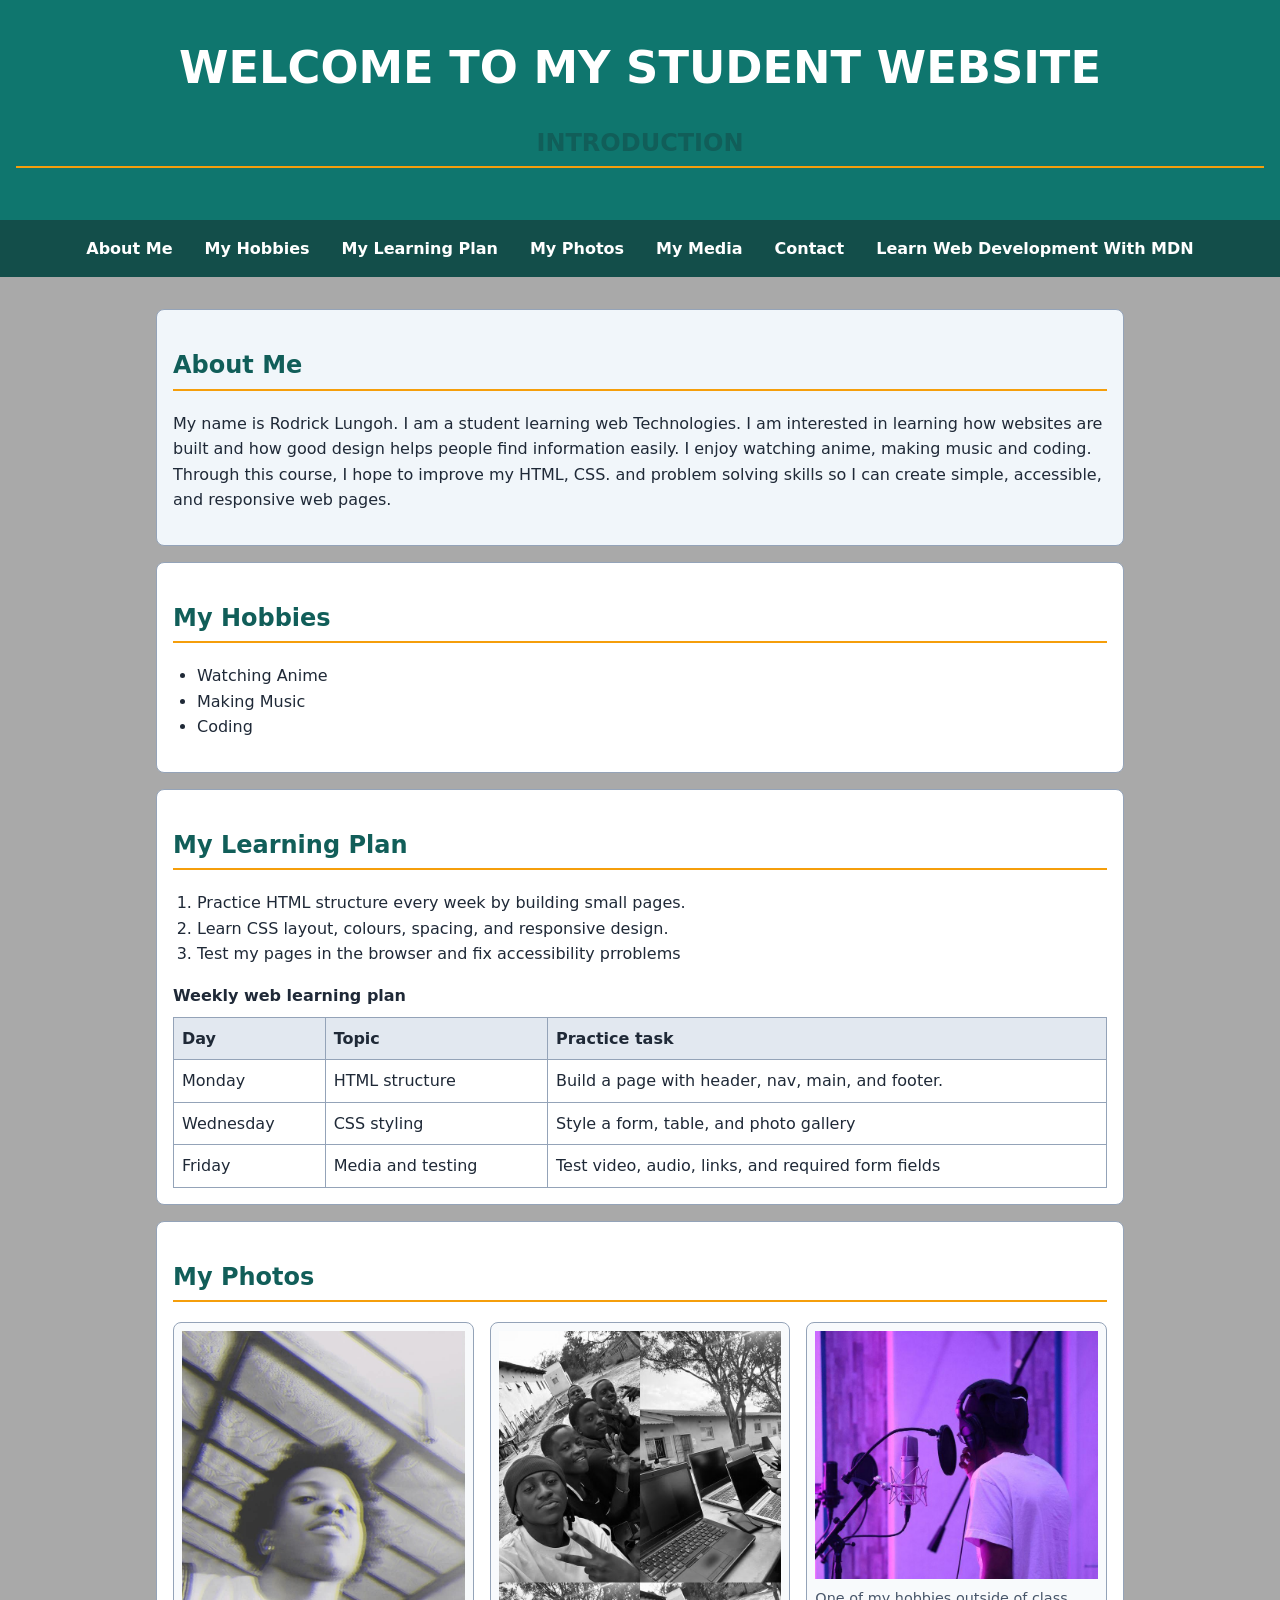
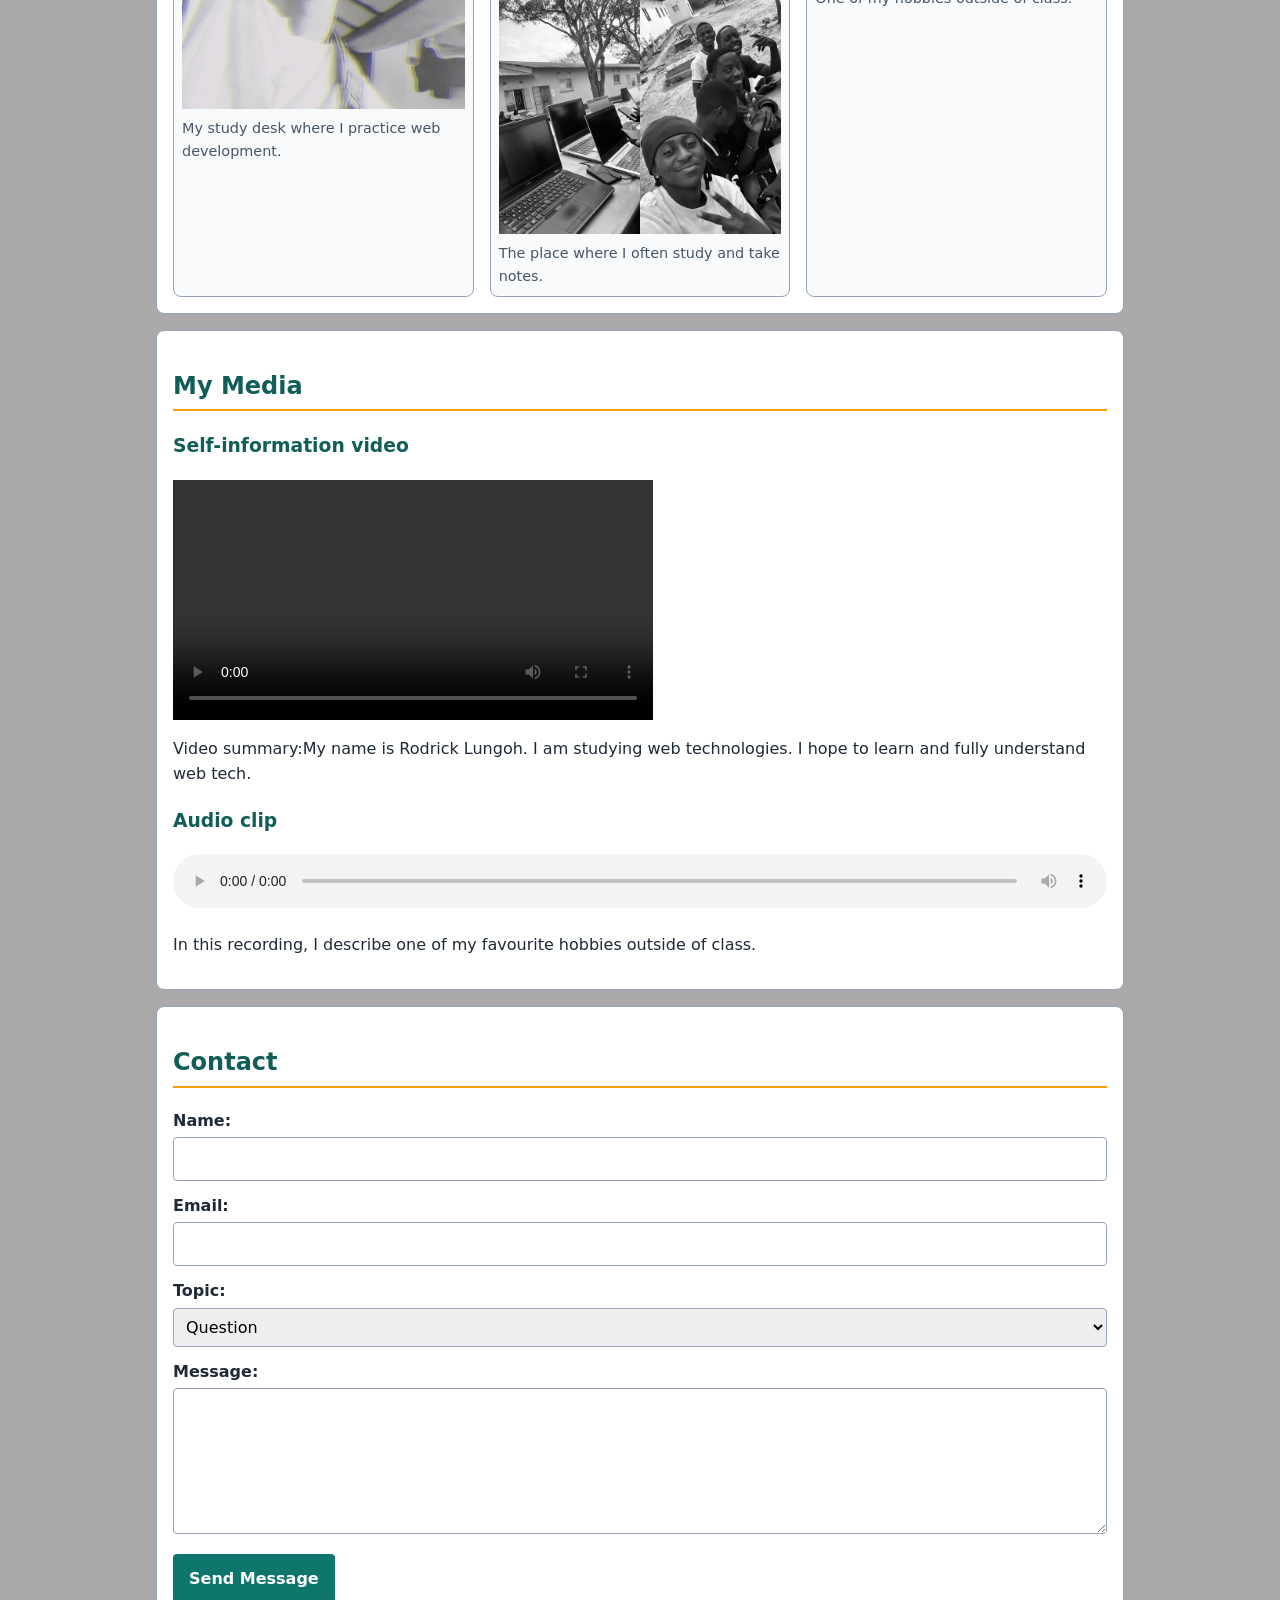
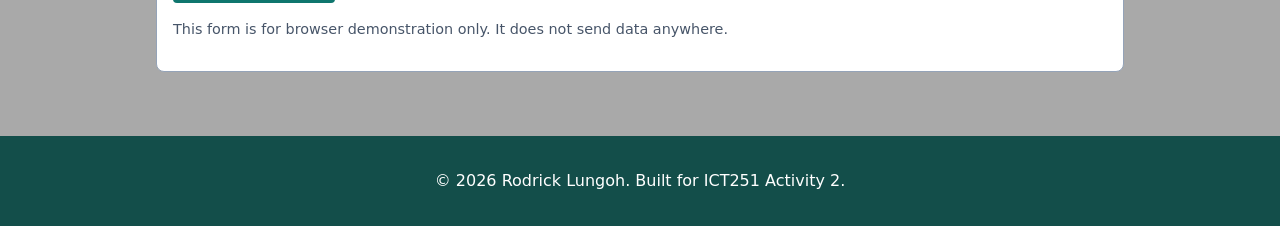
==== index.html @ 9a4bcae5 "initial commit" ====
<!DOCTYPE html>
<html lang="en">

<head>
    <meta charset="UTF-8">
    <meta name="viewport" content="width=device-width, initial-scale=1.0">
    <title>RODRIQUE LUNGOH</title>
    <link rel="stylesheet" href="css/styles.css">
</head>

<body>
    <header>
        <h1>WELCOME TO MY STUDENT WEBSITE</h1>
        <h2>INTRODUCTION</h2>
    </header>
    <nav aria-label="Main navigation">
        <a href="#about">About Me</a>
        <a href="#hobbies">My Hobbies</a>
        <a href="#learning plan">My Learning Plan</a>
        <a href="#photos">My Photos</a>
        <a href="#media">My Media</a>
        <a href="#contact">Contact</a>
        <a href="https://development.mozilla.org/en-US/docs/Learn_Web_Development" target="_blank" rel="noopener noreferrer">Learn Web Development With MDN</a>
    </nav>

    <main>

        <section id="about" class="content-section">
            <h2>About Me</h2>
            <p>My name is Rodrick Lungoh. I am a student learning web Technologies. I am interested in learning how websites are built and how good design helps people find information easily. I enjoy watching anime, making music and coding. Through this
                course, I hope to improve my HTML, CSS. and problem solving skills so I can create simple, accessible, and responsive web pages.
            </p>
        </section>

        <section id="hobbies" class="content-section">
            <h2>My Hobbies</h2>
            <ul>
                <li>Watching Anime</li>
                <li>Making Music</li>
                <li>Coding</li>
            </ul>
        </section>

        <section id="learning plan" class="content-section">
            <h2>My Learning Plan</h2>

            <ol>
                <li>Practice HTML structure every week by building small pages.</li>
                <li>Learn CSS layout, colours, spacing, and responsive design.</li>
                <li>Test my pages in the browser and fix accessibility prroblems</li>
            </ol>

            <table>
                <caption>Weekly web learning plan</caption>
                <thead>
                    <tr>
                        <th scope="col">Day</th>
                        <th scope="col">Topic</th>
                        <th scope="col">Practice task</th>
                    </tr>
                </thead>

                <tbody>
                    <tr>
                        <td>Monday</td>
                        <td>HTML structure</td>
                        <td>Build a page with header, nav, main, and footer.</td>
                    </tr>

                    <tr>
                        <td>Wednesday</td>
                        <td>CSS styling</td>
                        <td>Style a form, table, and photo gallery</td>
                    </tr>

                    <tr>
                        <td>Friday</td>
                        <td>Media and testing</td>
                        <td>Test video, audio, links, and required form fields</td>
                    </tr>
                </tbody>
            </table>
        </section>

        <section id="photos" class="content-section">
            <h2>My Photos</h2>

            <div class="gallery">
                <figure>
                    <img src="images/photo1.jpg" alt="My study desk with a laptop and notebook">
                    <figcaption>My study desk where I practice web development.</figcaption>
                </figure>

                <figure>
                    <img src="images/photo2.jpg" alt="A of my campus or learning environment">
                    <figcaption>The place where I often study and take notes.</figcaption>
                </figure>

                <figure>
                    <img src="images/photo3.jpg" alt="A hobby or activity that I enjoy">
                    <figcaption>One of my hobbies outside of class.</figcaption>
                </figure>
            </div>
        </section>

        <section id="media" class="content-section">
            <h2>My Media</h2>

            <h3>Self-information video</h3>
            <video controls width="480">
                <source src="videos/intro.mp4" type="video/mp4">
                Your browser does not support the video element.
            </video>
            <p>
                Video summary:My name is Rodrick Lungoh. I am studying web technologies. I hope to learn and fully understand web tech.
            </p>

            <h3>Audio clip</h3>
            <audio controls>
                <source src="videos/voice.mp3" type="audio/mpeg">
                Your browser does not support the audio element.
            </audio>

            <p>
                In this recording, I describe one of my favourite hobbies outside of class.
            </p>
        </section>

        <section id="content" class="content-section">
            <h2>Contact</h2>

            <form action="#" method="post">
                <p>
                    <label for="name">Name:</label>
                    <input type="text" id="name" name="name" required>
                </p>
                <p>
                    <label for="email">Email:</label>
                    <input type="email" id="email" name="email" required>
                </p>
                <p>
                    <label for="topic">Topic:</label>
                    <select id="topic" name="topic">
                        <option value="question">Question</option>
                        <option value="feedback">Feedback</option>
                        <option value="collaboration">Colaboration</option>
                    </select>
                </p>
                <p>
                    <label for="message">Message:</label>
                    <textarea id="message" name="message" rows="5" required></textarea>
                </p>

                <button type="submit">Send Message</button>
            </form>

            <p class="form-note">
                This form is for browser demonstration only. It does not send data anywhere.
            </p>
        </section>

    </main>

    <footer>
        <p>&copy; 2026 Rodrick Lungoh. Built for ICT251 Activity 2.</p>
    </footer>
</body>

</html>
---- css/styles.css ----
:root {
    --bg: #f8fafc;
    --text: #1f2937;
    --primary: #0f766e;
    --primary-dark: #115e59;
    --accent: #f59e0b;
    --card: #ffffff;
    --border: #94a3b8;
}

* {
    box-sizing: border-box;
}

body {
    margin: 0;
    font-family: system-ui, -apple-system, "Segoe UI", Roboto, Arial, sans-serif;
    line-height: 1.6;
    color: var(--text);
    background: var(--bg);
}

header {
    background: var(--primary);
    color: white;
    padding: 2rem 1rem;
    text-align: center;
}

header h1 {
    margin: 0 0 0.5rem;
    font-size: clamp(1.8rem, 4vw, 2.8rem);
}

nav {
    background: #134e4a;
    padding: 0.75rem 1rem;
    display: flex;
    flex-wrap: wrap;
    gap: 0.5rem 1rem;
    justify-content: center;
}

nav a {
    color: white;
    text-decoration: none;
    font-weight: 600;
    padding: 0.25rem 0.5rem;
    border-radius: 0.25rem;
}

nav a:hover,
nav a:focus {
    background: var(--accent);
    color: #1f2937;
    outline: 2px solid white;
}

main {
    max-width: 1000px;
    margin: 0 auto;
    padding: 1rem;
}

.content-section {
    background: var(--card);
    padding: 1rem;
    margin: 1rem 0;
    border: 1px solid var(--border);
    border-radius: 0.5rem;
}

#about {
    background-color: #f1f6fa;
}

h2 {
    color: var(--primary-dark);
    border-bottom: 2px solid var(--accent);
    padding-bottom: 0.25rem;
}

h3 {
    color: var(--primary-dark);
}

ul,
ol {
    padding-left: 1.5rem;
}

table {
    width: 100%;
    border-collapse: collapse;
    margin-top: 1rem;
}

caption {
    font-weight: 700;
    margin-bottom: 0.5rem;
    text-align: left;
}

th,
td {
    border: 1px solid var(--border);
    padding: 0.5rem;
    text-align: left;
}

th {
    background: #e2e8f0;
}

.gallery {
    display: grid;
    grid-template-columns: repeat(auto-fit, minmax(220px, 1fr));
    gap: 1rem;
}

figure {
    margin: 0;
    background: #f8fafc;
    border: 1px solid var(--border);
    padding: 0.5rem;
    border-radius: 0.5rem;
}

img,
video {
    max-width: 100%;
    height: auto;
    display: block;
}

figcaption {
    font-size: 0.9rem;
    margin-top: 0.5rem;
    color: #475569;
}

audio {
    width: 100%;
}

form p {
    margin: 0.75rem 0;
}

label {
    display: block;
    font-weight: 600;
    margin-bottom: 0.25rem;
}

input,
select,
textarea {
    width: 100%;
    padding: 0.5rem;
    border: 1px solid var(--border);
    border-radius: 0.25rem;
    font: inherit;
}

button {
    background: var(--primary);
    color: white;
    border: none;
    padding: 0.75rem 1rem;
    border-radius: 0.25rem;
    font: inherit;
    font-weight: 700;
    cursor: pointer;
}

button:hover,
button:focus {
    background: var(--primary-dark);
    outline: 3px solid var(--accent);
}

footer {
    text-align: center;
    padding: 1rem;
    background: #134e4a;
    color: white;
    margin-top: 2rem;
}

.form-note {
    font-size: 0.9rem;
    color: #475569;
}

@media (max-width: 600px) {
    main {
        padding: 0.5rem;
    }
    .content-section {
        padding: 0.75rem;
    }
    nav {
        flex-direction: column;
        align-items: center;
    }
}

body {
    background-color: darkgrey!important;
}
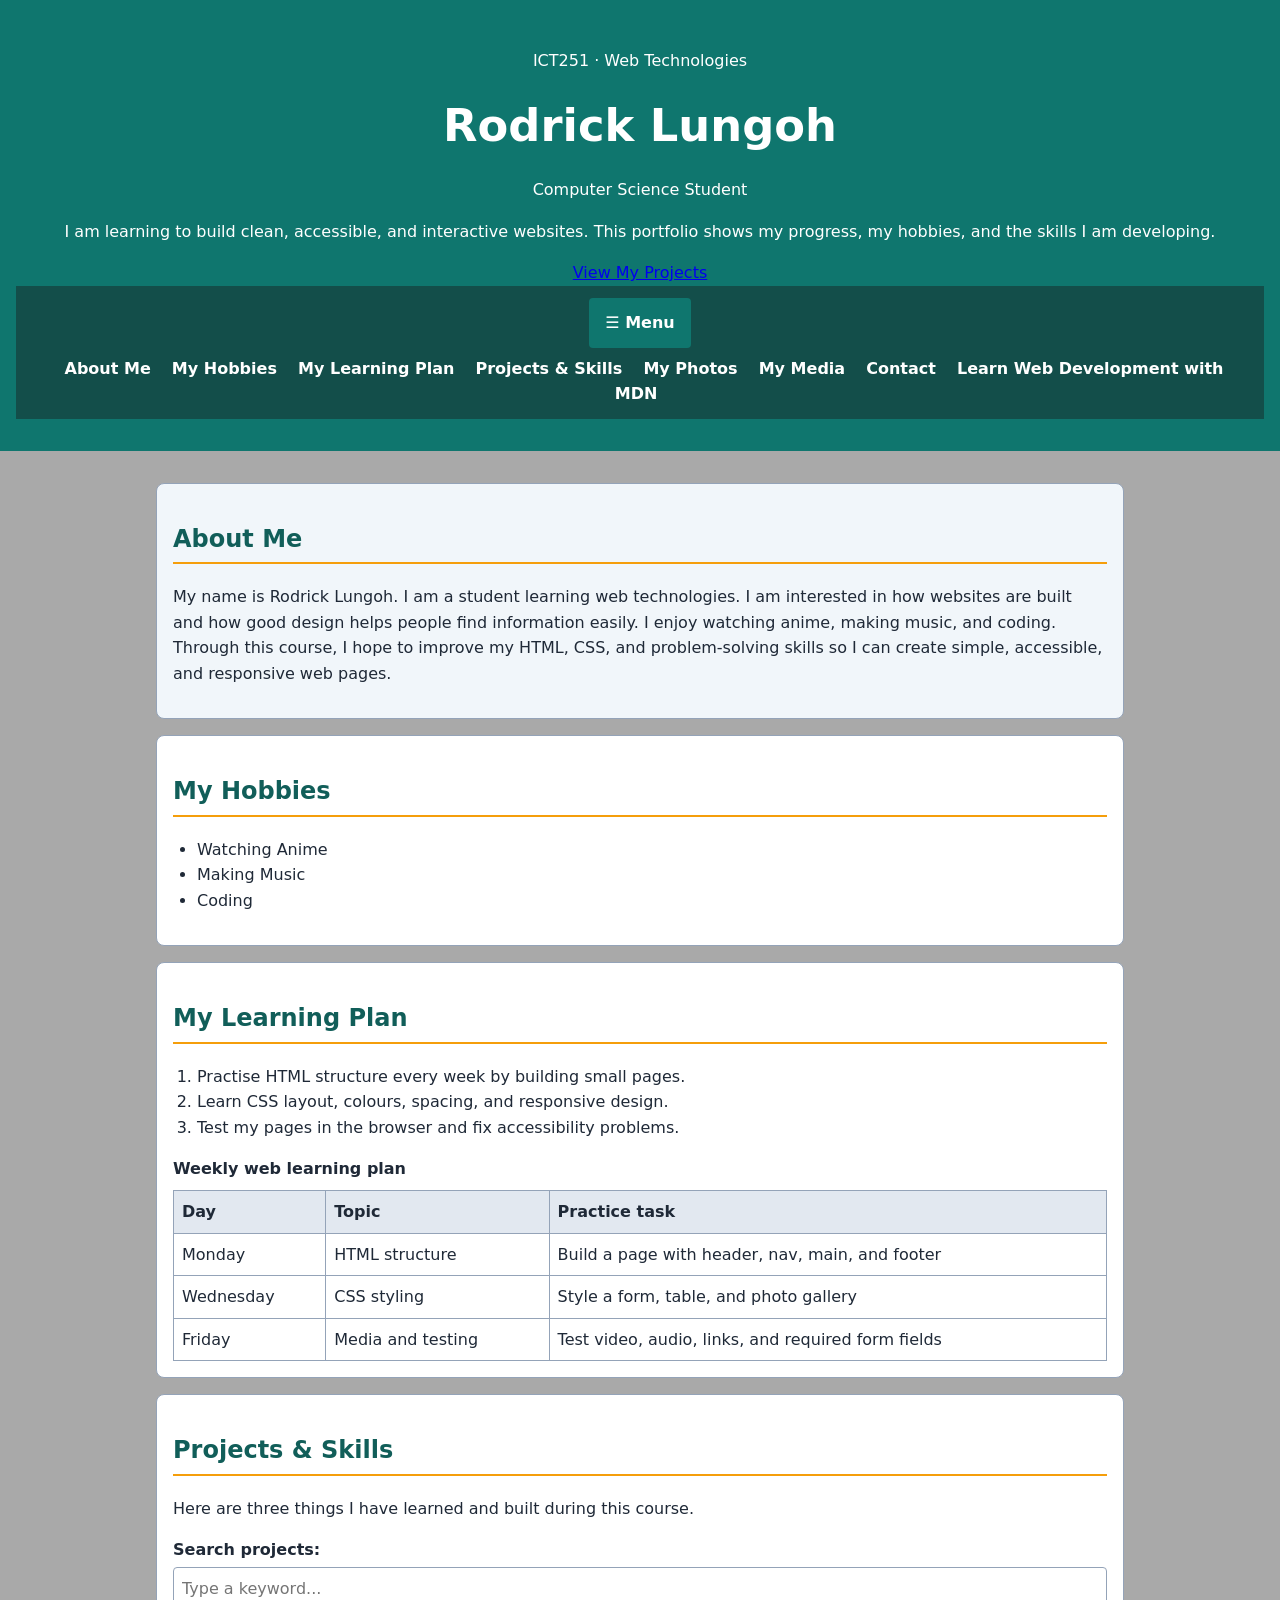
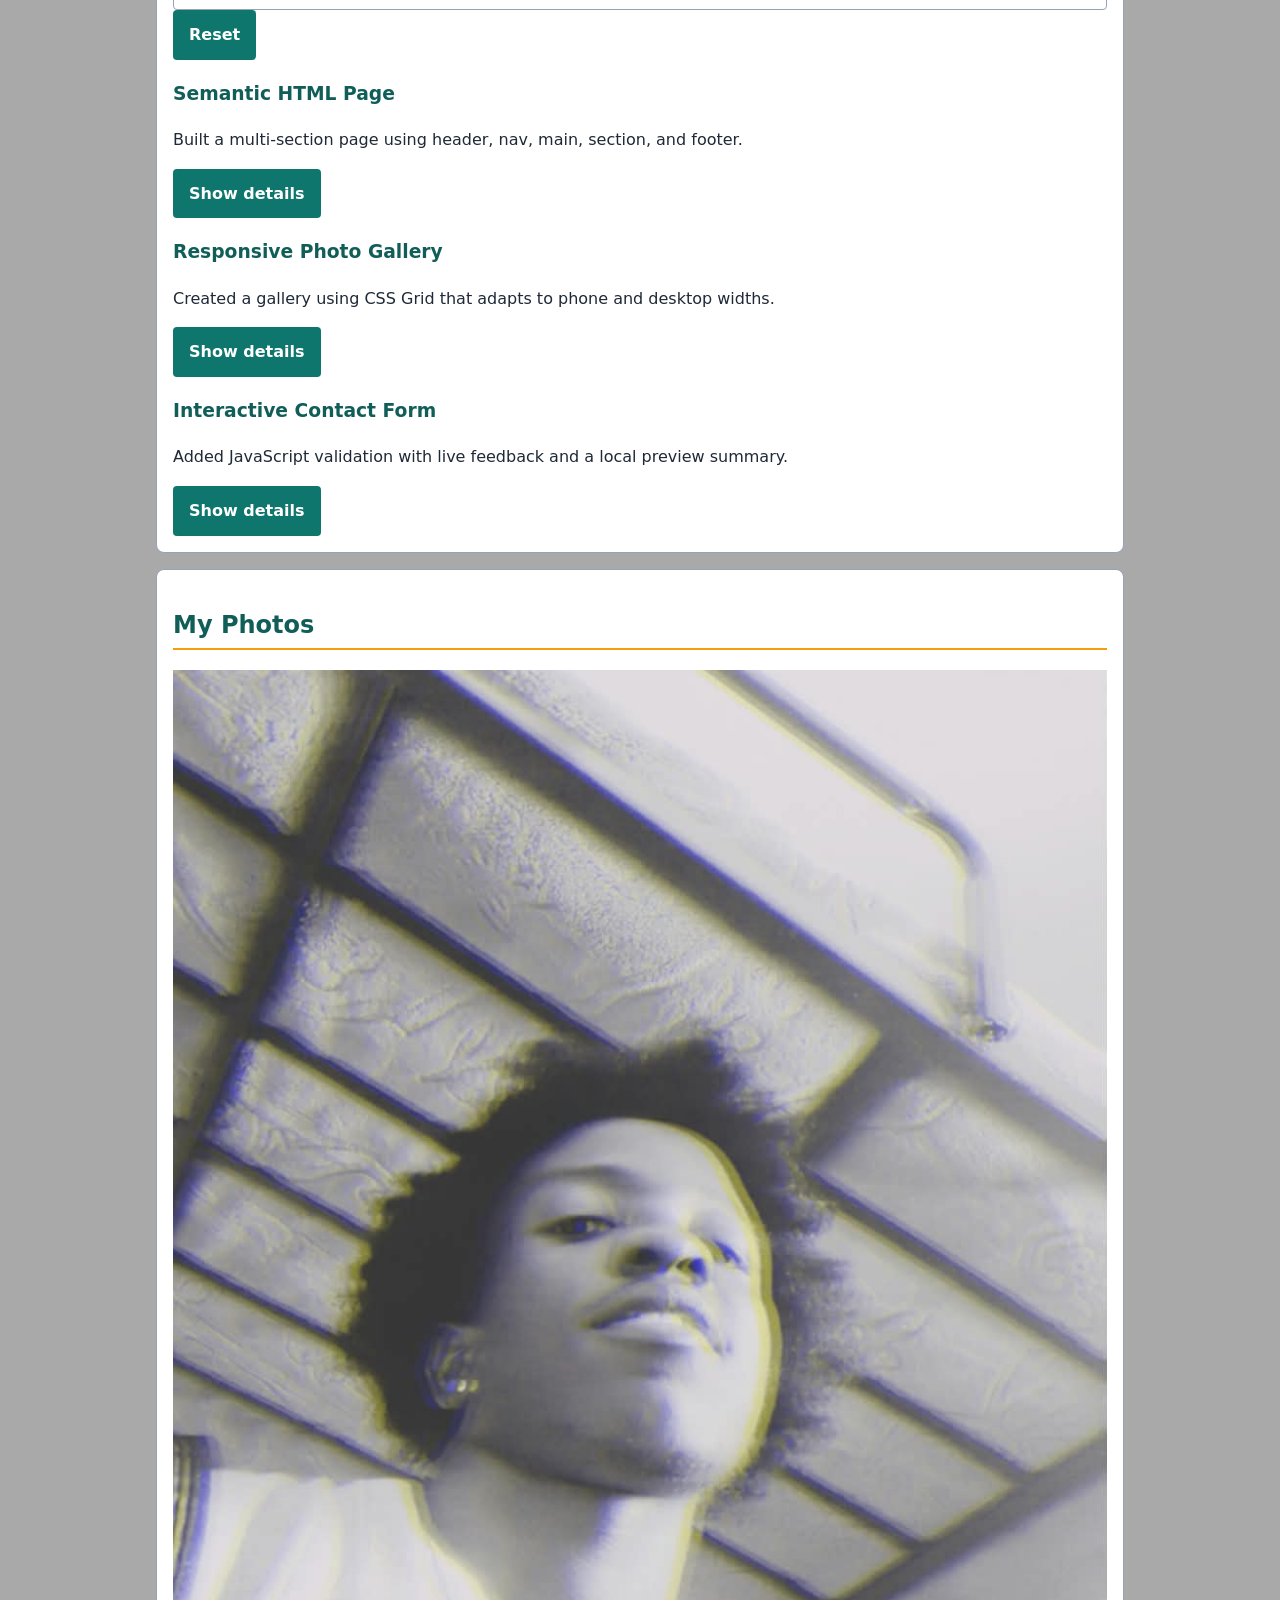
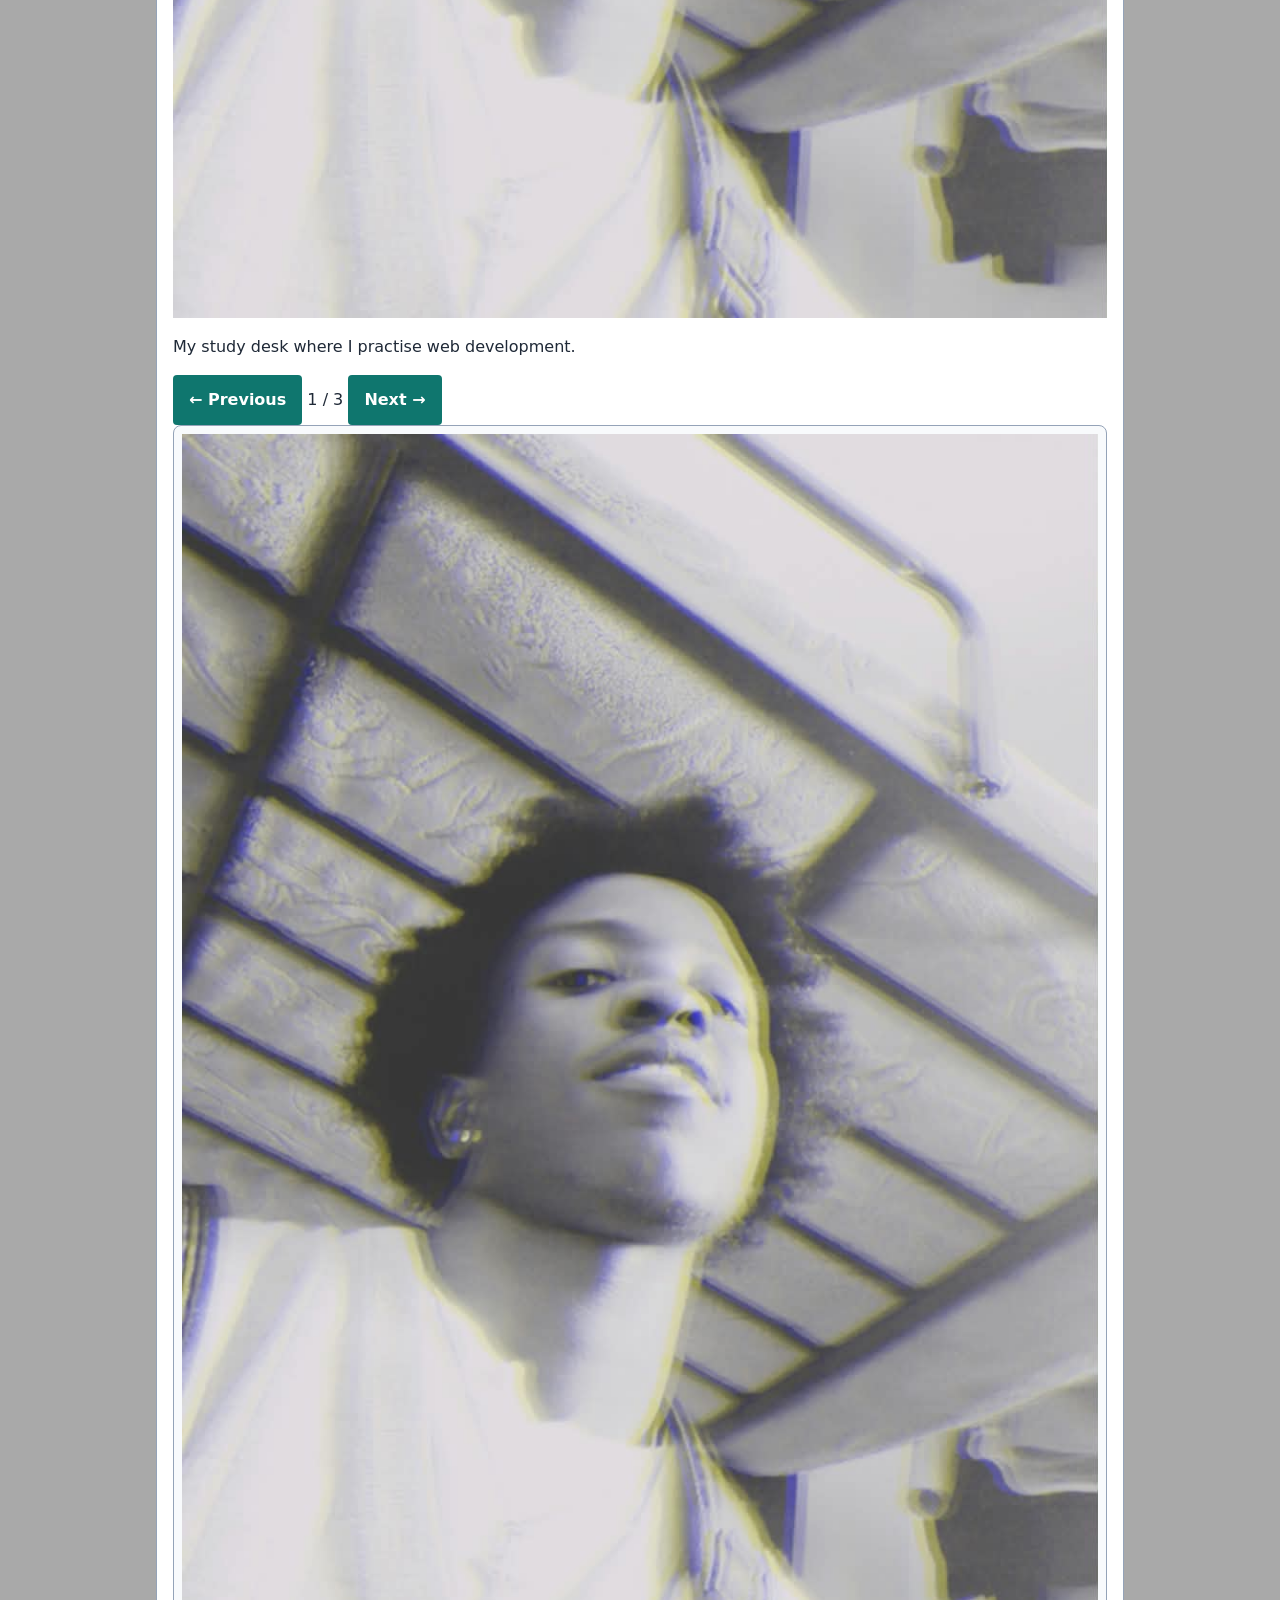
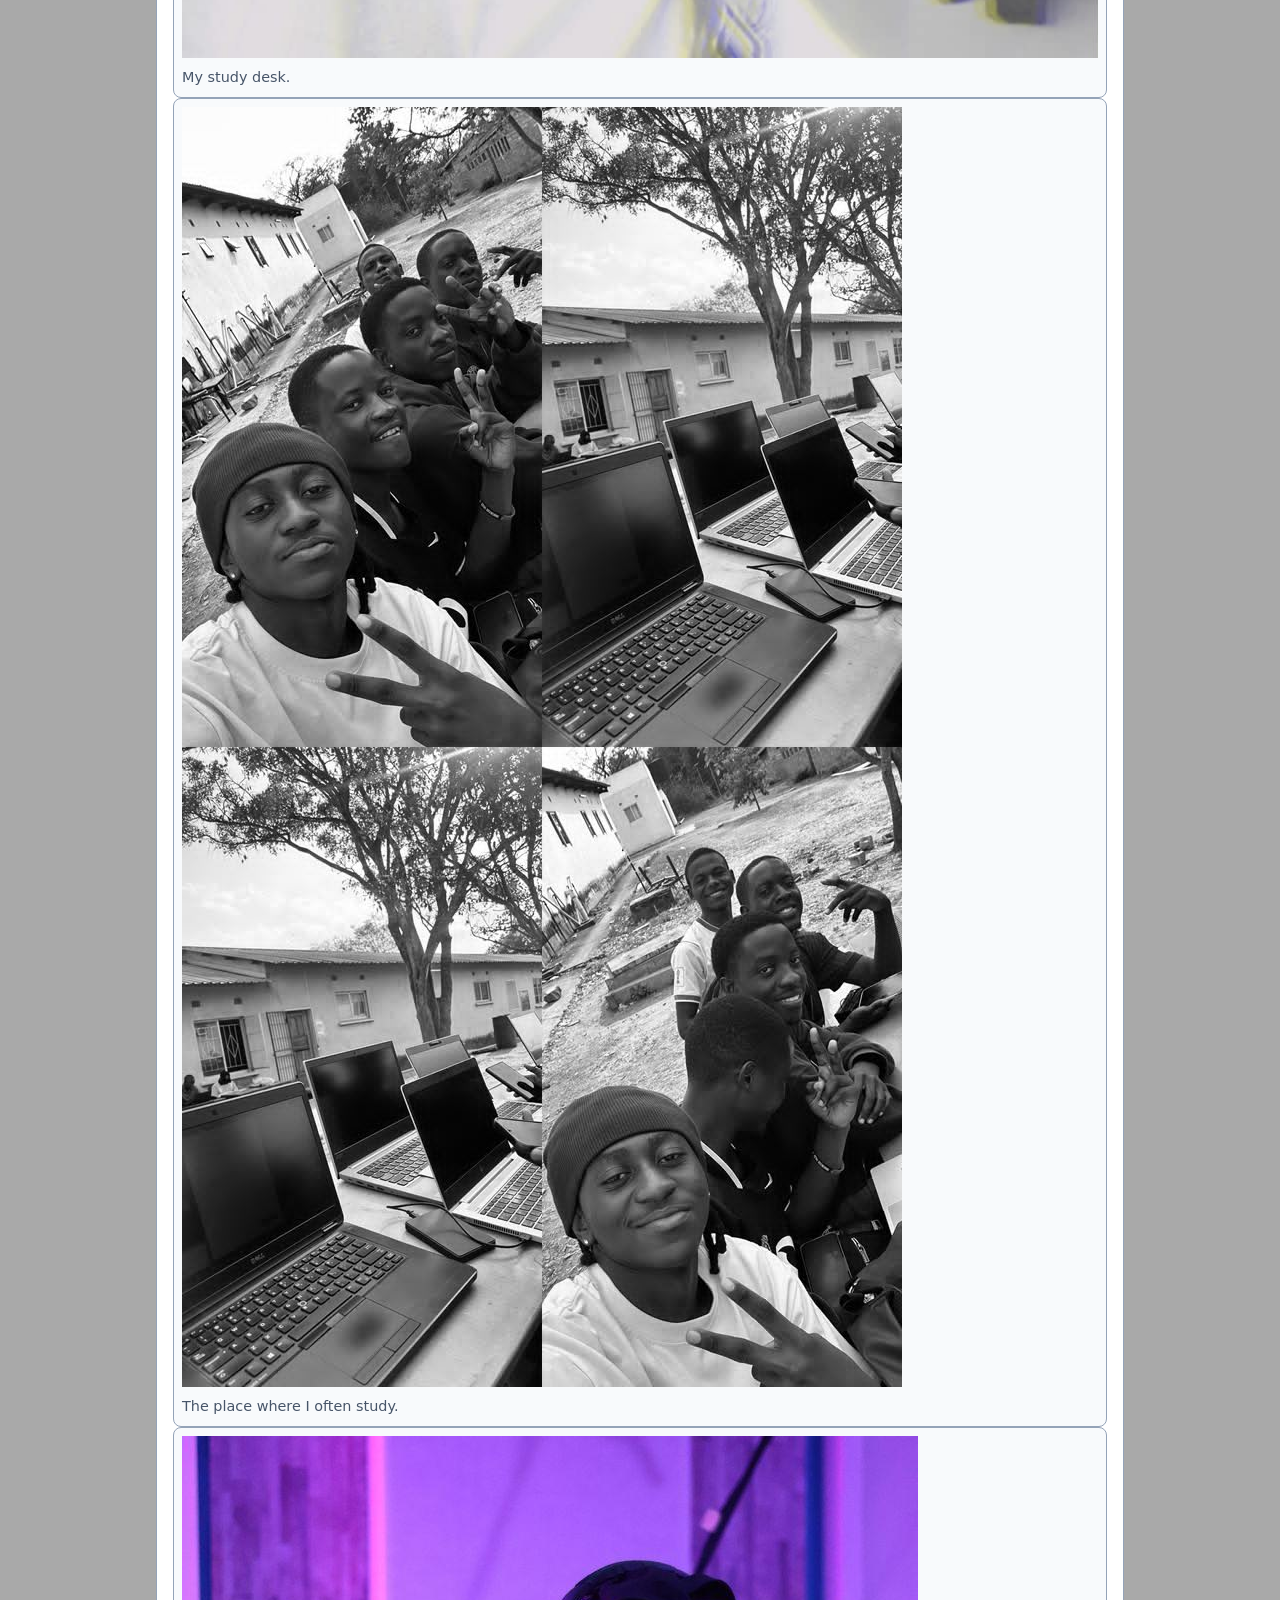
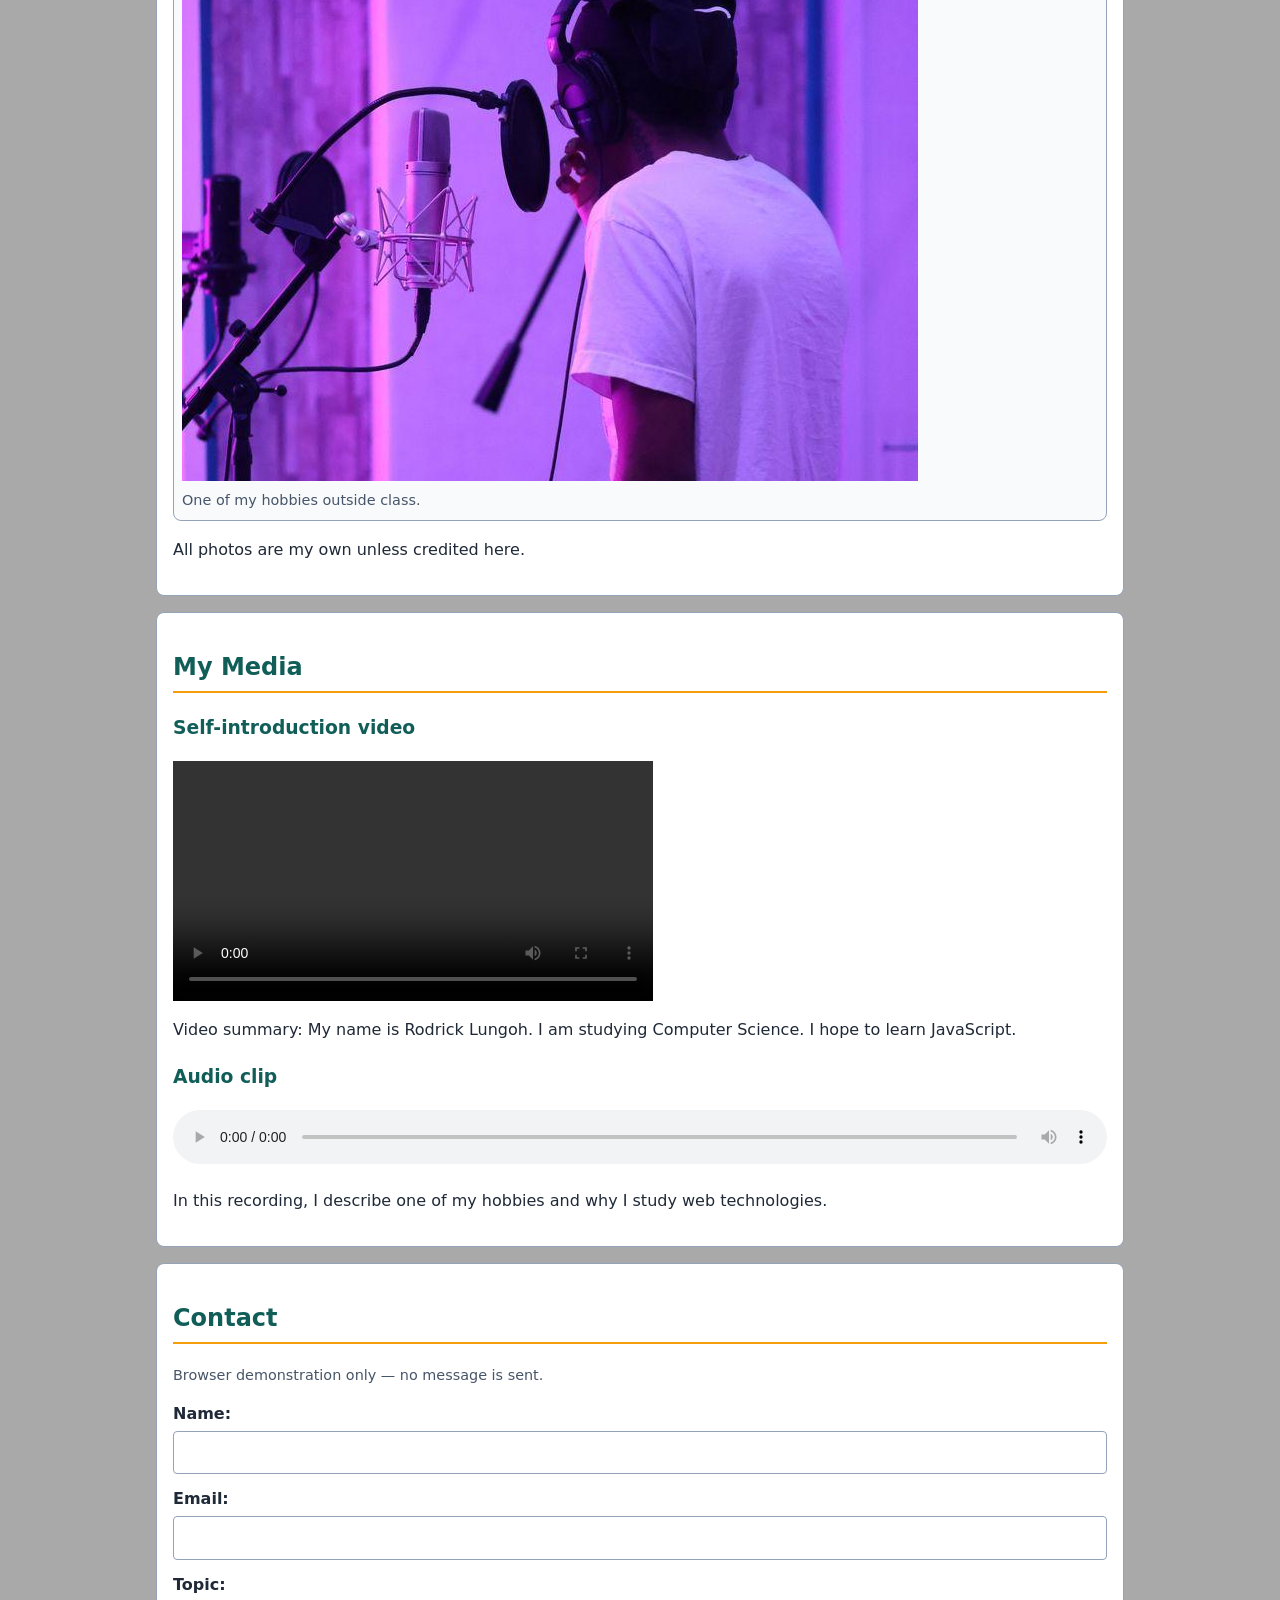
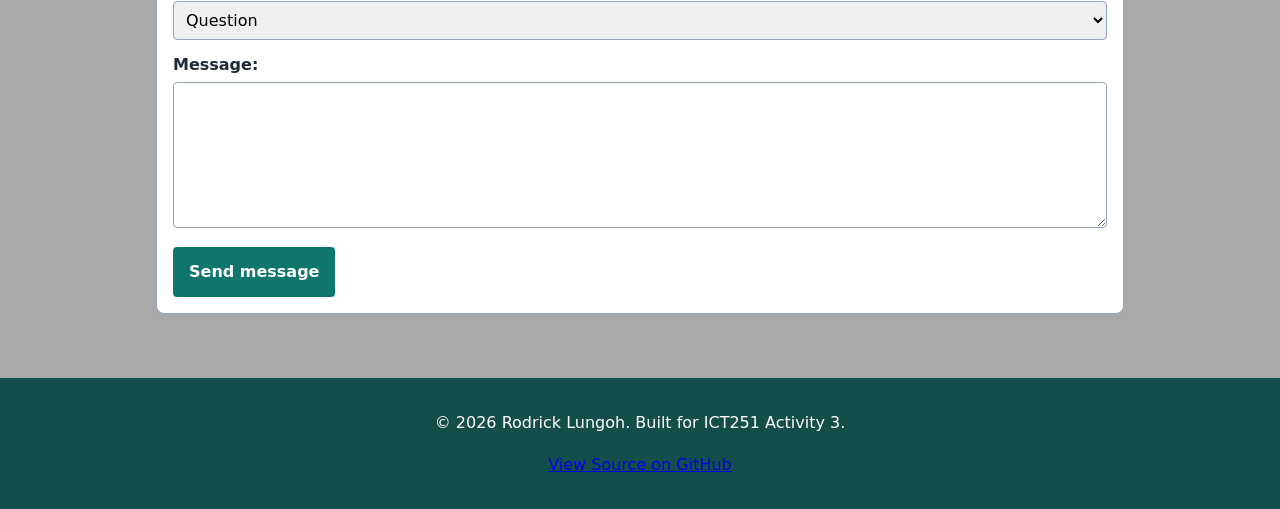
==== commit d97b57aa: "Add files via upload Add JavaScript features and update HTML/CSS for Activity 3" ====
--- a/index.html
+++ b/index.html
@@ -1,169 +1,253 @@
-<!DOCTYPE html>
-<html lang="en">
-
-<head>
-    <meta charset="UTF-8">
-    <meta name="viewport" content="width=device-width, initial-scale=1.0">
-    <title>RODRIQUE LUNGOH</title>
-    <link rel="stylesheet" href="css/styles.css">
-</head>
-
-<body>
-    <header>
-        <h1>WELCOME TO MY STUDENT WEBSITE</h1>
-        <h2>INTRODUCTION</h2>
-    </header>
-    <nav aria-label="Main navigation">
-        <a href="#about">About Me</a>
-        <a href="#hobbies">My Hobbies</a>
-        <a href="#learning plan">My Learning Plan</a>
-        <a href="#photos">My Photos</a>
-        <a href="#media">My Media</a>
-        <a href="#contact">Contact</a>
-        <a href="https://development.mozilla.org/en-US/docs/Learn_Web_Development" target="_blank" rel="noopener noreferrer">Learn Web Development With MDN</a>
-    </nav>
-
-    <main>
-
-        <section id="about" class="content-section">
-            <h2>About Me</h2>
-            <p>My name is Rodrick Lungoh. I am a student learning web Technologies. I am interested in learning how websites are built and how good design helps people find information easily. I enjoy watching anime, making music and coding. Through this
-                course, I hope to improve my HTML, CSS. and problem solving skills so I can create simple, accessible, and responsive web pages.
-            </p>
-        </section>
-
-        <section id="hobbies" class="content-section">
-            <h2>My Hobbies</h2>
-            <ul>
-                <li>Watching Anime</li>
-                <li>Making Music</li>
-                <li>Coding</li>
-            </ul>
-        </section>
-
-        <section id="learning plan" class="content-section">
-            <h2>My Learning Plan</h2>
-
-            <ol>
-                <li>Practice HTML structure every week by building small pages.</li>
-                <li>Learn CSS layout, colours, spacing, and responsive design.</li>
-                <li>Test my pages in the browser and fix accessibility prroblems</li>
-            </ol>
-
-            <table>
-                <caption>Weekly web learning plan</caption>
-                <thead>
-                    <tr>
-                        <th scope="col">Day</th>
-                        <th scope="col">Topic</th>
-                        <th scope="col">Practice task</th>
-                    </tr>
-                </thead>
-
-                <tbody>
-                    <tr>
-                        <td>Monday</td>
-                        <td>HTML structure</td>
-                        <td>Build a page with header, nav, main, and footer.</td>
-                    </tr>
-
-                    <tr>
-                        <td>Wednesday</td>
-                        <td>CSS styling</td>
-                        <td>Style a form, table, and photo gallery</td>
-                    </tr>
-
-                    <tr>
-                        <td>Friday</td>
-                        <td>Media and testing</td>
-                        <td>Test video, audio, links, and required form fields</td>
-                    </tr>
-                </tbody>
-            </table>
-        </section>
-
-        <section id="photos" class="content-section">
-            <h2>My Photos</h2>
-
-            <div class="gallery">
-                <figure>
-                    <img src="images/photo1.jpg" alt="My study desk with a laptop and notebook">
-                    <figcaption>My study desk where I practice web development.</figcaption>
-                </figure>
-
-                <figure>
-                    <img src="images/photo2.jpg" alt="A of my campus or learning environment">
-                    <figcaption>The place where I often study and take notes.</figcaption>
-                </figure>
-
-                <figure>
-                    <img src="images/photo3.jpg" alt="A hobby or activity that I enjoy">
-                    <figcaption>One of my hobbies outside of class.</figcaption>
-                </figure>
-            </div>
-        </section>
-
-        <section id="media" class="content-section">
-            <h2>My Media</h2>
-
-            <h3>Self-information video</h3>
-            <video controls width="480">
-                <source src="videos/intro.mp4" type="video/mp4">
-                Your browser does not support the video element.
-            </video>
-            <p>
-                Video summary:My name is Rodrick Lungoh. I am studying web technologies. I hope to learn and fully understand web tech.
-            </p>
-
-            <h3>Audio clip</h3>
-            <audio controls>
-                <source src="videos/voice.mp3" type="audio/mpeg">
-                Your browser does not support the audio element.
-            </audio>
-
-            <p>
-                In this recording, I describe one of my favourite hobbies outside of class.
-            </p>
-        </section>
-
-        <section id="content" class="content-section">
-            <h2>Contact</h2>
-
-            <form action="#" method="post">
-                <p>
-                    <label for="name">Name:</label>
-                    <input type="text" id="name" name="name" required>
-                </p>
-                <p>
-                    <label for="email">Email:</label>
-                    <input type="email" id="email" name="email" required>
-                </p>
-                <p>
-                    <label for="topic">Topic:</label>
-                    <select id="topic" name="topic">
-                        <option value="question">Question</option>
-                        <option value="feedback">Feedback</option>
-                        <option value="collaboration">Colaboration</option>
-                    </select>
-                </p>
-                <p>
-                    <label for="message">Message:</label>
-                    <textarea id="message" name="message" rows="5" required></textarea>
-                </p>
-
-                <button type="submit">Send Message</button>
-            </form>
-
-            <p class="form-note">
-                This form is for browser demonstration only. It does not send data anywhere.
-            </p>
-        </section>
-
-    </main>
-
-    <footer>
-        <p>&copy; 2026 Rodrick Lungoh. Built for ICT251 Activity 2.</p>
-    </footer>
-</body>
-
+<!DOCTYPE html>
+<html lang="en">
+
+<head>
+    <meta charset="UTF-8">
+    <meta name="viewport" content="width=device-width, initial-scale=1.0">
+    <title>Rodrick Lungoh | Student Portfolio</title>
+    <link rel="stylesheet" href="css/styles.css">
+</head>
+
+<body>
+
+    <header class="site-header">
+        <div class="intro-area">
+            <p class="eyebrow">ICT251 · Web Technologies</p>
+            <h1>Rodrick Lungoh</h1>
+            <p class="programme">Computer Science Student</p>
+            <p class="intro-text">
+                I am learning to build clean, accessible, and interactive websites. This portfolio shows my progress, my hobbies, and the skills I am developing.
+            </p>
+            <a href="#projects" class="btn-primary">View My Projects</a>
+        </div>
+
+        <nav aria-label="Main navigation" class="main-nav">
+            <button id="navToggle" class="nav-toggle" aria-expanded="false" aria-controls="navMenu">
+                ☰ Menu
+            </button>
+            <div id="navMenu" class="nav-menu">
+                <a href="#about">About Me</a>
+                <a href="#hobbies">My Hobbies</a>
+                <a href="#learning-plan">My Learning Plan</a>
+                <a href="#projects">Projects &amp; Skills</a>
+                <a href="#photos">My Photos</a>
+                <a href="#media">My Media</a>
+                <a href="#contact">Contact</a>
+                <a href="https://developer.mozilla.org/en-US/docs/Learn_web_development" target="_blank" rel="noopener">Learn Web Development with MDN</a>
+            </div>
+        </nav>
+    </header>
+
+    <main>
+
+        <!-- ABOUT -->
+        <section id="about" class="content-section">
+            <h2>About Me</h2>
+            <p>
+                My name is Rodrick Lungoh. I am a student learning web technologies. I am interested in how websites are built and how good design helps people find information easily. I enjoy watching anime, making music, and coding. Through this course, I hope to improve
+                my HTML, CSS, and problem-solving skills so I can create simple, accessible, and responsive web pages.
+            </p>
+        </section>
+
+        <!-- HOBBIES -->
+        <section id="hobbies" class="content-section">
+            <h2>My Hobbies</h2>
+            <ul class="hobby-list">
+                <li>Watching Anime</li>
+                <li>Making Music</li>
+                <li>Coding</li>
+            </ul>
+        </section>
+
+        <!-- LEARNING PLAN -->
+        <section id="learning-plan" class="content-section">
+            <h2>My Learning Plan</h2>
+
+            <ol class="steps-list">
+                <li>Practise HTML structure every week by building small pages.</li>
+                <li>Learn CSS layout, colours, spacing, and responsive design.</li>
+                <li>Test my pages in the browser and fix accessibility problems.</li>
+            </ol>
+
+            <table class="plan-table">
+                <caption>Weekly web learning plan</caption>
+                <thead>
+                    <tr>
+                        <th scope="col">Day</th>
+                        <th scope="col">Topic</th>
+                        <th scope="col">Practice task</th>
+                    </tr>
+                </thead>
+                <tbody>
+                    <tr>
+                        <td>Monday</td>
+                        <td>HTML structure</td>
+                        <td>Build a page with header, nav, main, and footer</td>
+                    </tr>
+                    <tr>
+                        <td>Wednesday</td>
+                        <td>CSS styling</td>
+                        <td>Style a form, table, and photo gallery</td>
+                    </tr>
+                    <tr>
+                        <td>Friday</td>
+                        <td>Media and testing</td>
+                        <td>Test video, audio, links, and required form fields</td>
+                    </tr>
+                </tbody>
+            </table>
+        </section>
+
+        <!-- PROJECTS / SKILLS -->
+        <section id="projects" class="content-section">
+            <h2>Projects &amp; Skills</h2>
+            <p>Here are three things I have learned and built during this course.</p>
+
+            <!-- Feature: Project Filter -->
+            <div class="filter-bar">
+                <label for="projectSearch">Search projects:</label>
+                <input type="text" id="projectSearch" placeholder="Type a keyword...">
+                <button id="resetFilter" class="btn-secondary">Reset</button>
+                <p id="filterMessage" class="filter-message" role="status"></p>
+            </div>
+
+            <div id="projectList" class="project-grid">
+                <article class="project-card" data-tags="html structure semantic">
+                    <h3>Semantic HTML Page</h3>
+                    <p>Built a multi-section page using header, nav, main, section, and footer.</p>
+                    <button class="btn-toggle" aria-expanded="false">Show details</button>
+                    <div class="project-details" hidden>
+                        <p>I learned how proper structure improves accessibility and makes CSS easier to manage.</p>
+                    </div>
+                </article>
+
+                <article class="project-card" data-tags="css responsive flexbox grid">
+                    <h3>Responsive Photo Gallery</h3>
+                    <p>Created a gallery using CSS Grid that adapts to phone and desktop widths.</p>
+                    <button class="btn-toggle" aria-expanded="false">Show details</button>
+                    <div class="project-details" hidden>
+                        <p>I learned how <code>minmax()</code> and <code>auto-fit</code> can make a layout mobile-friendly without media queries.</p>
+                    </div>
+                </article>
+
+                <article class="project-card" data-tags="javascript form validation dom">
+                    <h3>Interactive Contact Form</h3>
+                    <p>Added JavaScript validation with live feedback and a local preview summary.</p>
+                    <button class="btn-toggle" aria-expanded="false">Show details</button>
+                    <div class="project-details" hidden>
+                        <p>I learned how to use <code>event.preventDefault()</code>, check user input, and update the DOM safely.</p>
+                    </div>
+                </article>
+            </div>
+        </section>
+
+        <!-- PHOTOS -->
+        <section id="photos" class="content-section">
+            <h2>My Photos</h2>
+
+            <!-- Feature: Gallery Viewer -->
+            <div class="gallery-viewer">
+                <img id="galleryImage" src="images/photo1.jpg" alt="My study desk with a laptop and notebook">
+                <p id="galleryCaption" class="gallery-caption">My study desk where I practise web development.</p>
+                <div class="gallery-controls">
+                    <button id="prevPhoto" class="btn-secondary">← Previous</button>
+                    <span id="photoCounter" class="photo-counter">1 / 3</span>
+                    <button id="nextPhoto" class="btn-secondary">Next →</button>
+                </div>
+            </div>
+
+            <div class="gallery-thumbs">
+                <figure>
+                    <img src="images/photo1.jpg" alt="My study desk with a laptop and notebook">
+                    <figcaption>My study desk.</figcaption>
+                </figure>
+                <figure>
+                    <img src="images/photo2.jpg" alt="A view of my campus or learning environment">
+                    <figcaption>The place where I often study.</figcaption>
+                </figure>
+                <figure>
+                    <img src="images/photo3.jpg" alt="A hobby or activity that I enjoy">
+                    <figcaption>One of my hobbies outside class.</figcaption>
+                </figure>
+            </div>
+
+            <p class="credit">All photos are my own unless credited here.</p>
+        </section>
+
+        <!-- MEDIA -->
+        <section id="media" class="content-section">
+            <h2>My Media</h2>
+
+            <h3>Self-introduction video</h3>
+            <video controls width="480">
+                <source src="videos/intro.mp4" type="video/mp4">
+                Your browser does not support the video element.
+            </video>
+            <p>Video summary: My name is Rodrick Lungoh. I am studying Computer Science. I hope to learn JavaScript.</p>
+
+            <h3>Audio clip</h3>
+            <audio controls>
+                <source src="videos/voice.mp3" type="audio/mpeg">
+                Your browser does not support the audio element.
+            </audio>
+            <p>In this recording, I describe one of my hobbies and why I study web technologies.</p>
+        </section>
+
+        <!-- CONTACT -->
+        <section id="contact" class="content-section">
+            <h2>Contact</h2>
+            <p class="form-note">Browser demonstration only — no message is sent.</p>
+
+            <form id="contactForm" action="#" method="post" novalidate>
+                <p>
+                    <label for="name">Name:</label>
+                    <input type="text" id="name" name="name" required>
+                    <span class="field-error" id="nameError"></span>
+                </p>
+
+                <p>
+                    <label for="email">Email:</label>
+                    <input type="email" id="email" name="email" required>
+                    <span class="field-error" id="emailError"></span>
+                </p>
+
+                <p>
+                    <label for="topic">Topic:</label>
+                    <select id="topic" name="topic">
+                        <option value="question">Question</option>
+                        <option value="feedback">Feedback</option>
+                        <option value="collaboration">Collaboration</option>
+                    </select>
+                </p>
+
+                <p>
+                    <label for="message">Message:</label>
+                    <textarea id="message" name="message" rows="5" required></textarea>
+                    <span class="field-error" id="messageError"></span>
+                </p>
+
+                <button type="submit" class="btn-primary">Send message</button>
+            </form>
+
+            <!-- Feature: Form Preview -->
+            <div id="formPreview" class="form-preview" hidden>
+                <h3>Validated Preview</h3>
+                <p><strong>Name:</strong> <span id="previewName"></span></p>
+                <p><strong>Email:</strong> <span id="previewEmail"></span></p>
+                <p><strong>Topic:</strong> <span id="previewTopic"></span></p>
+                <p><strong>Message:</strong> <span id="previewMessage"></span></p>
+                <p class="form-note">This data was validated locally. No message was sent.</p>
+            </div>
+        </section>
+
+    </main>
+
+    <footer class="site-footer">
+        <p>&copy; 2026 Rodrick Lungoh. Built for ICT251 Activity 3.</p>
+        <p><a href="https://github.com/YOUR-USERNAME/YOUR-REPO" target="_blank" rel="noopener">View Source on GitHub</a></p>
+    </footer>
+
+    <script src="js/script.js" defer></script>
+</body>
+
 </html>
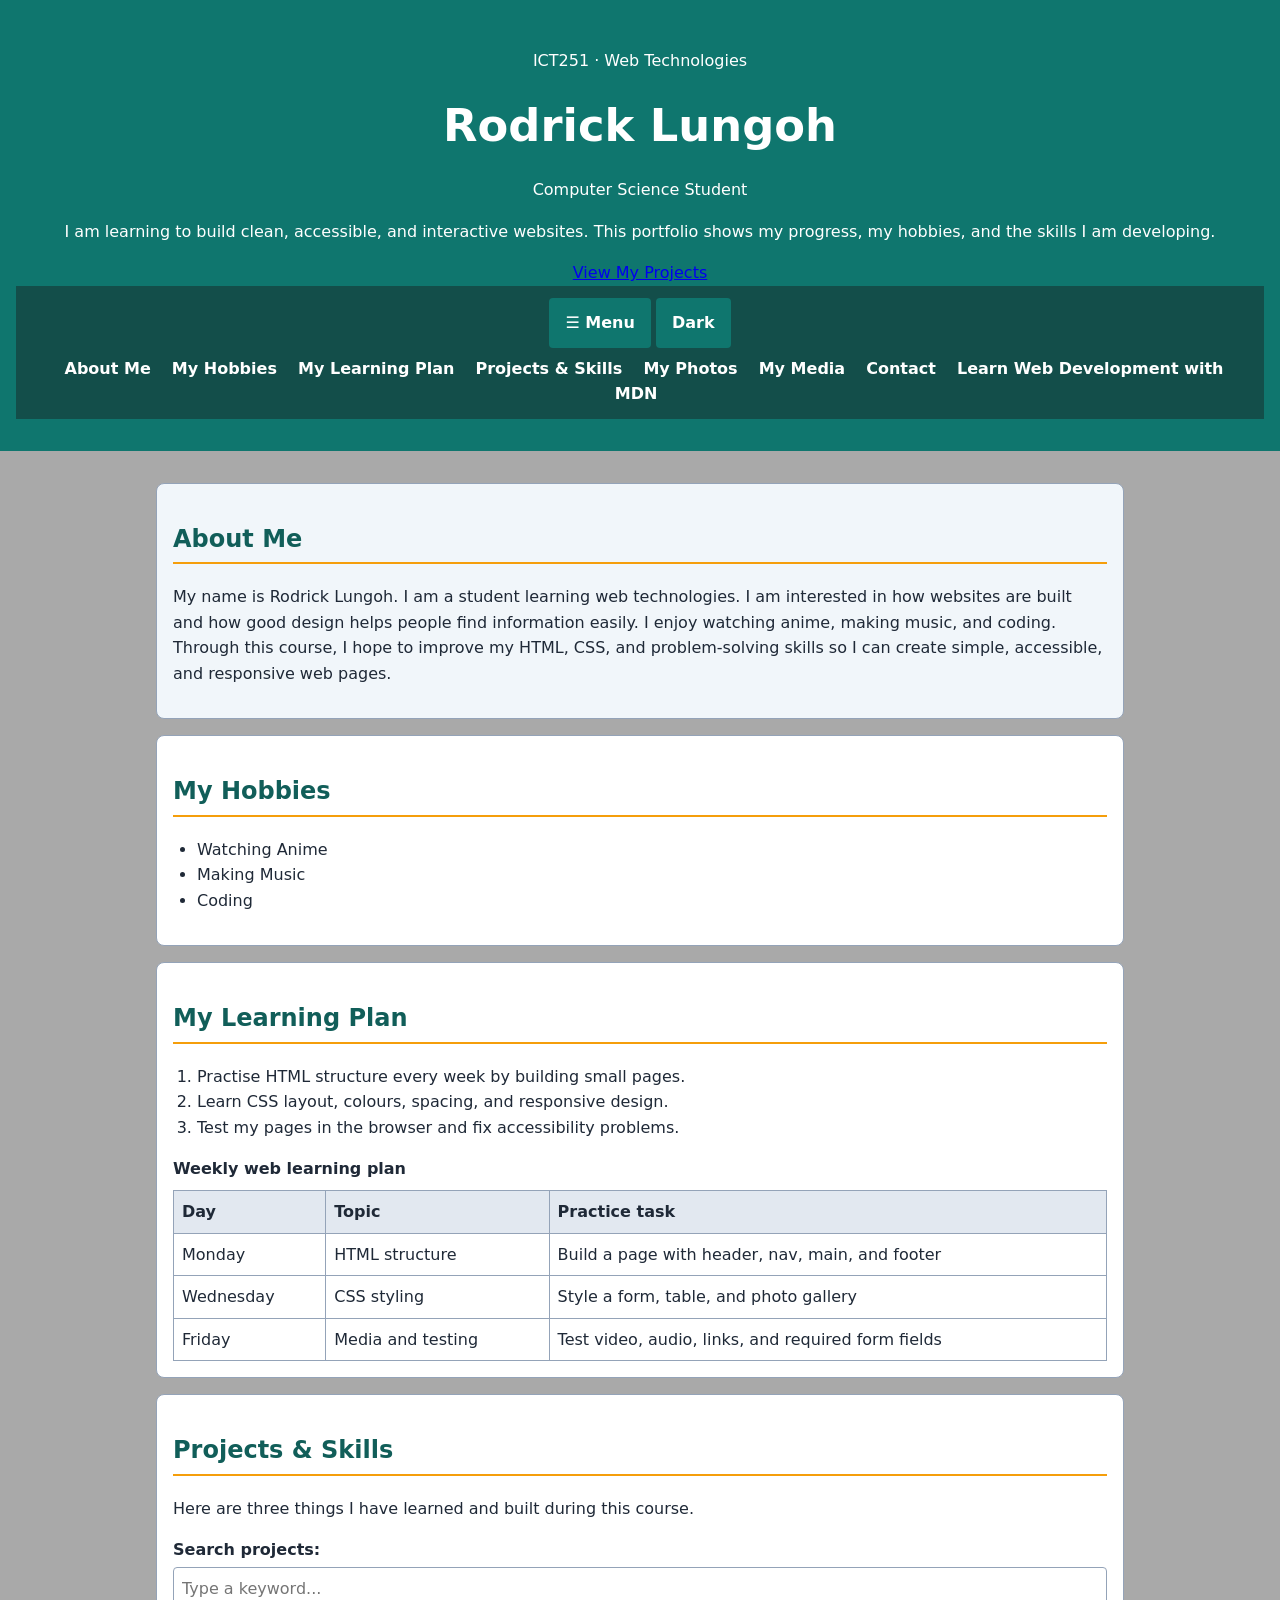
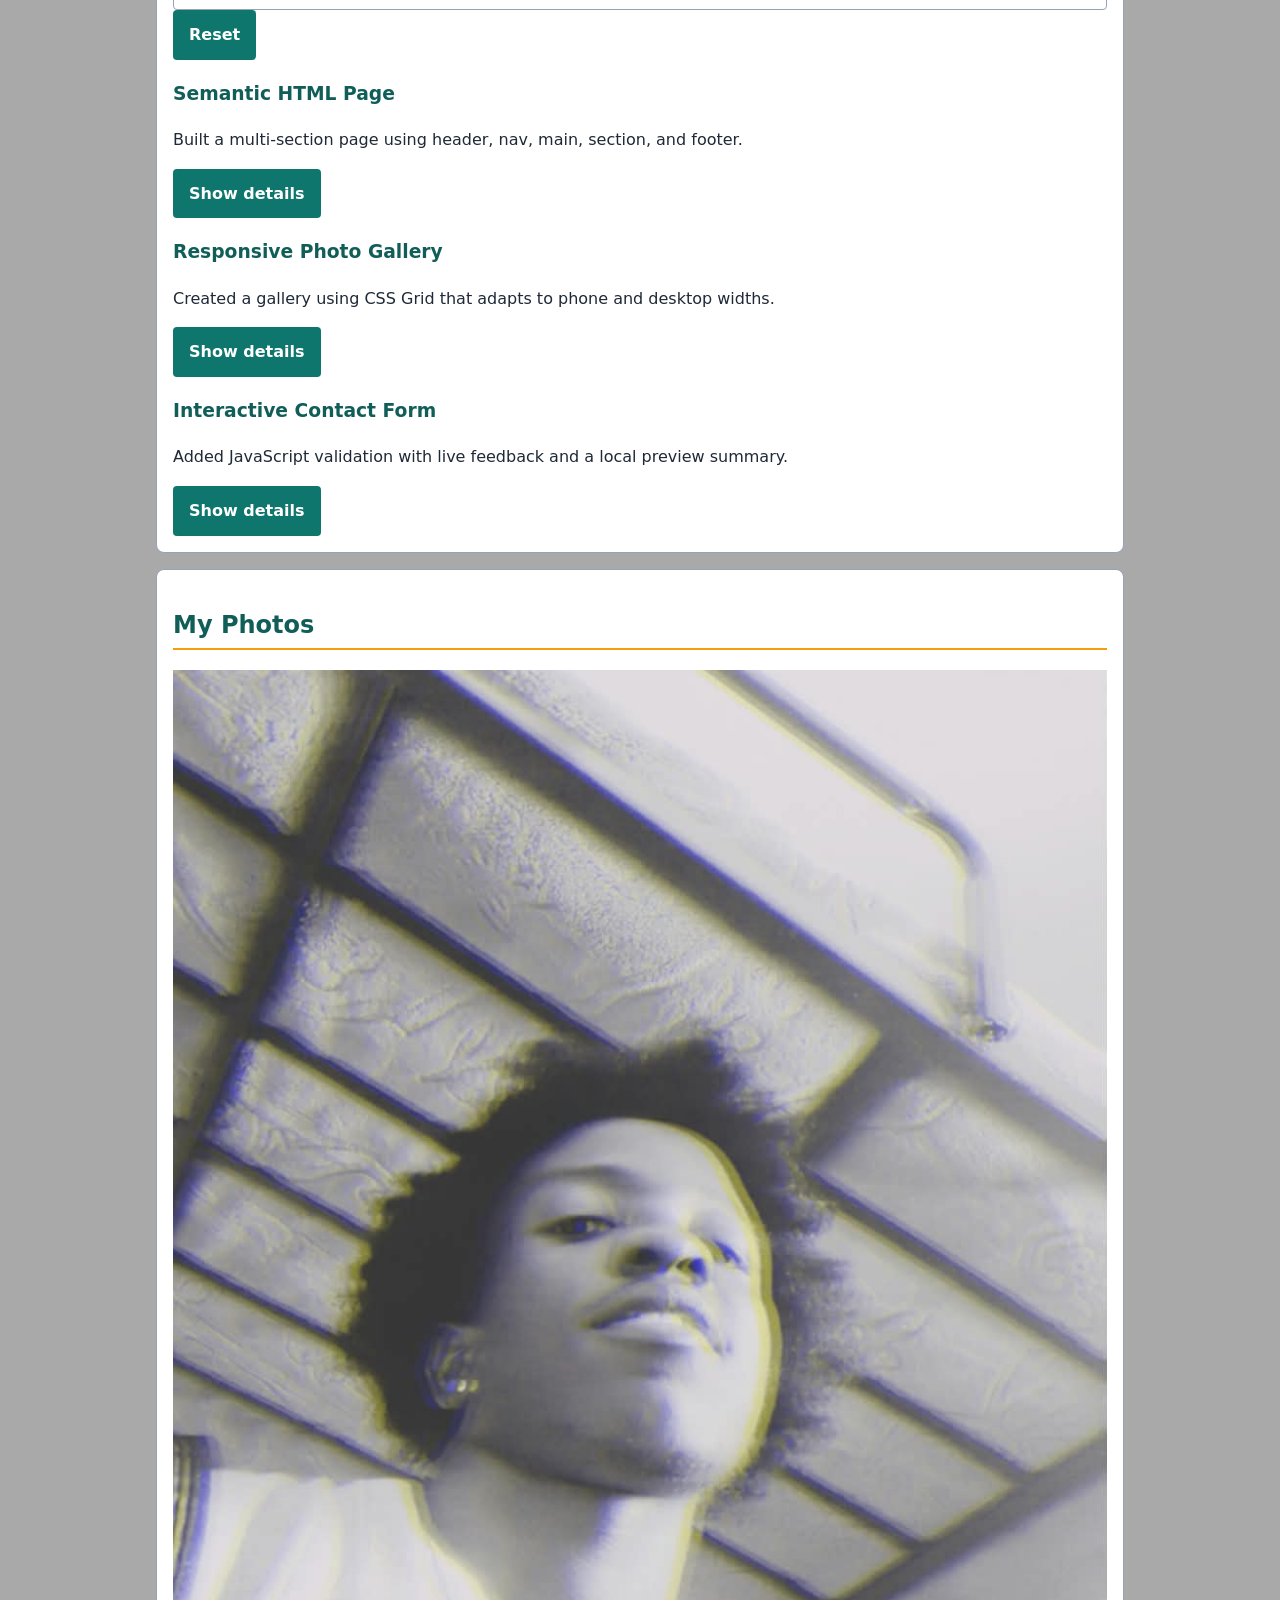
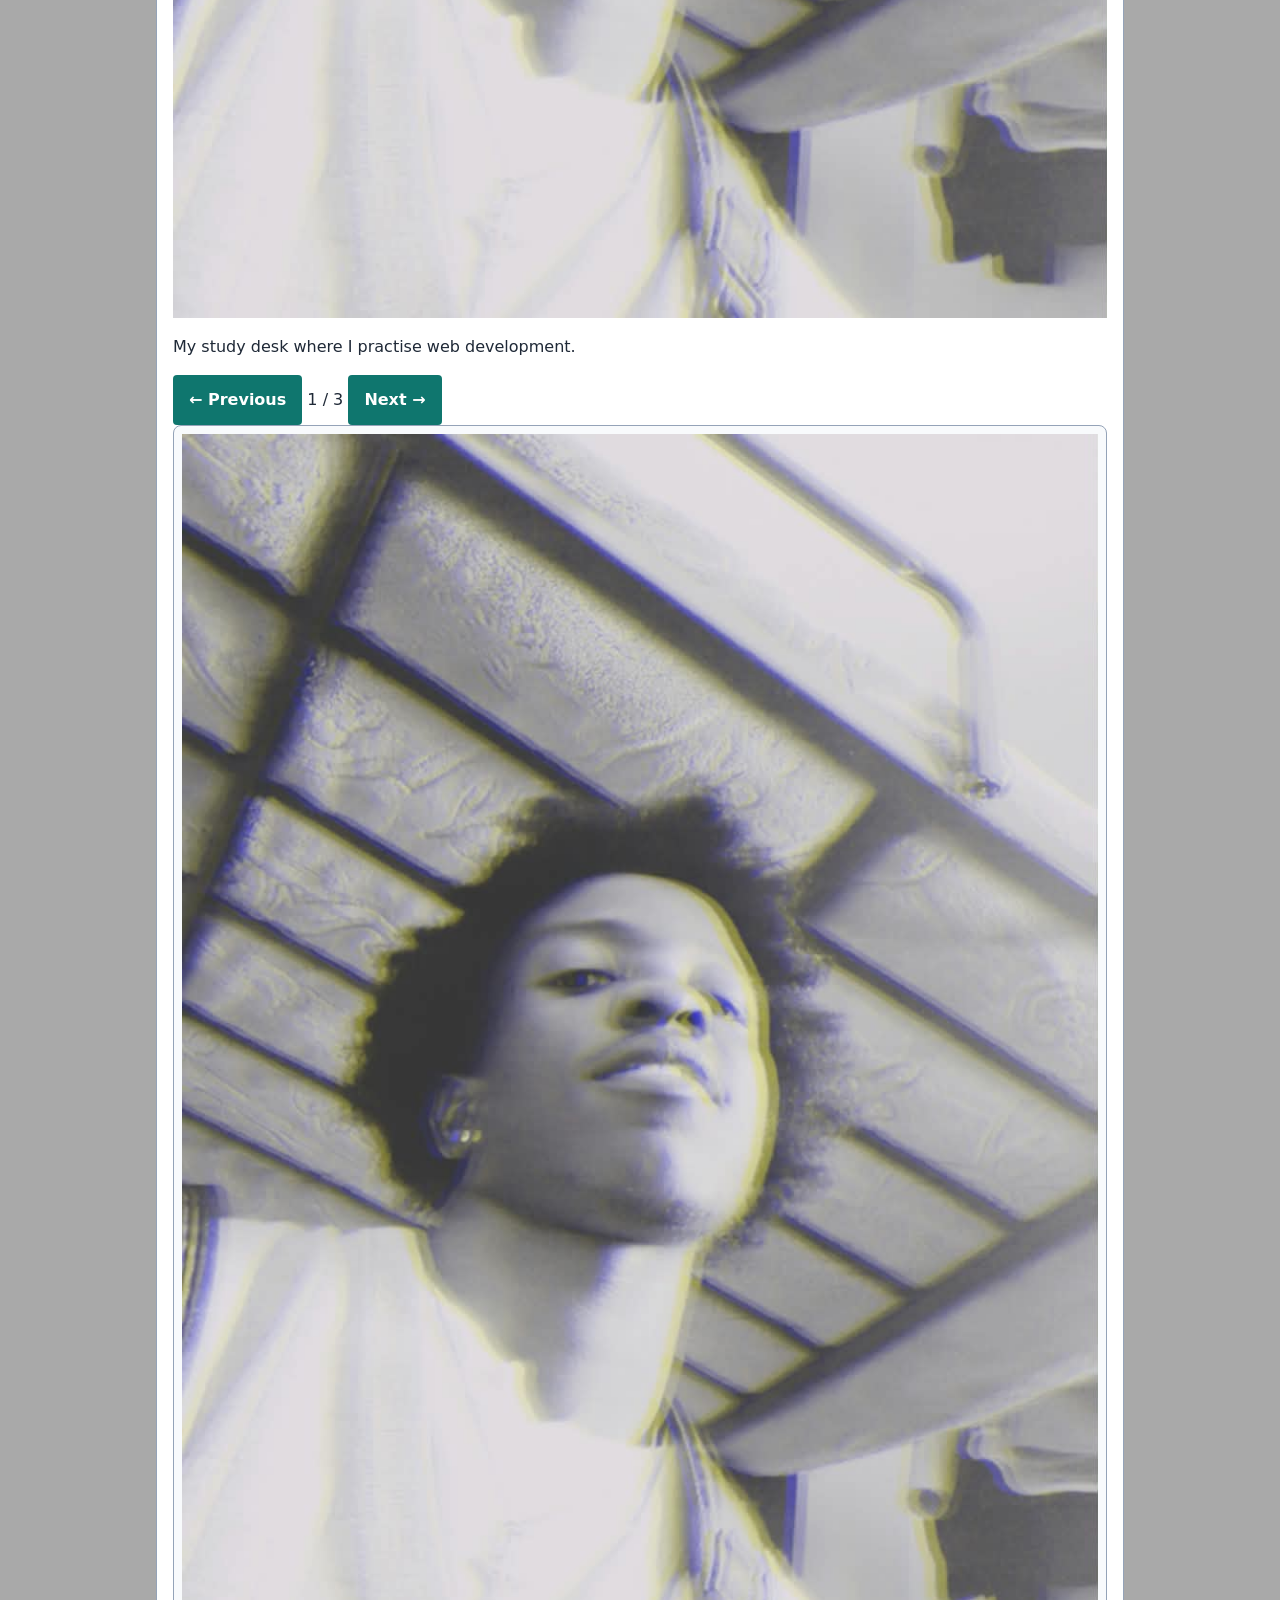
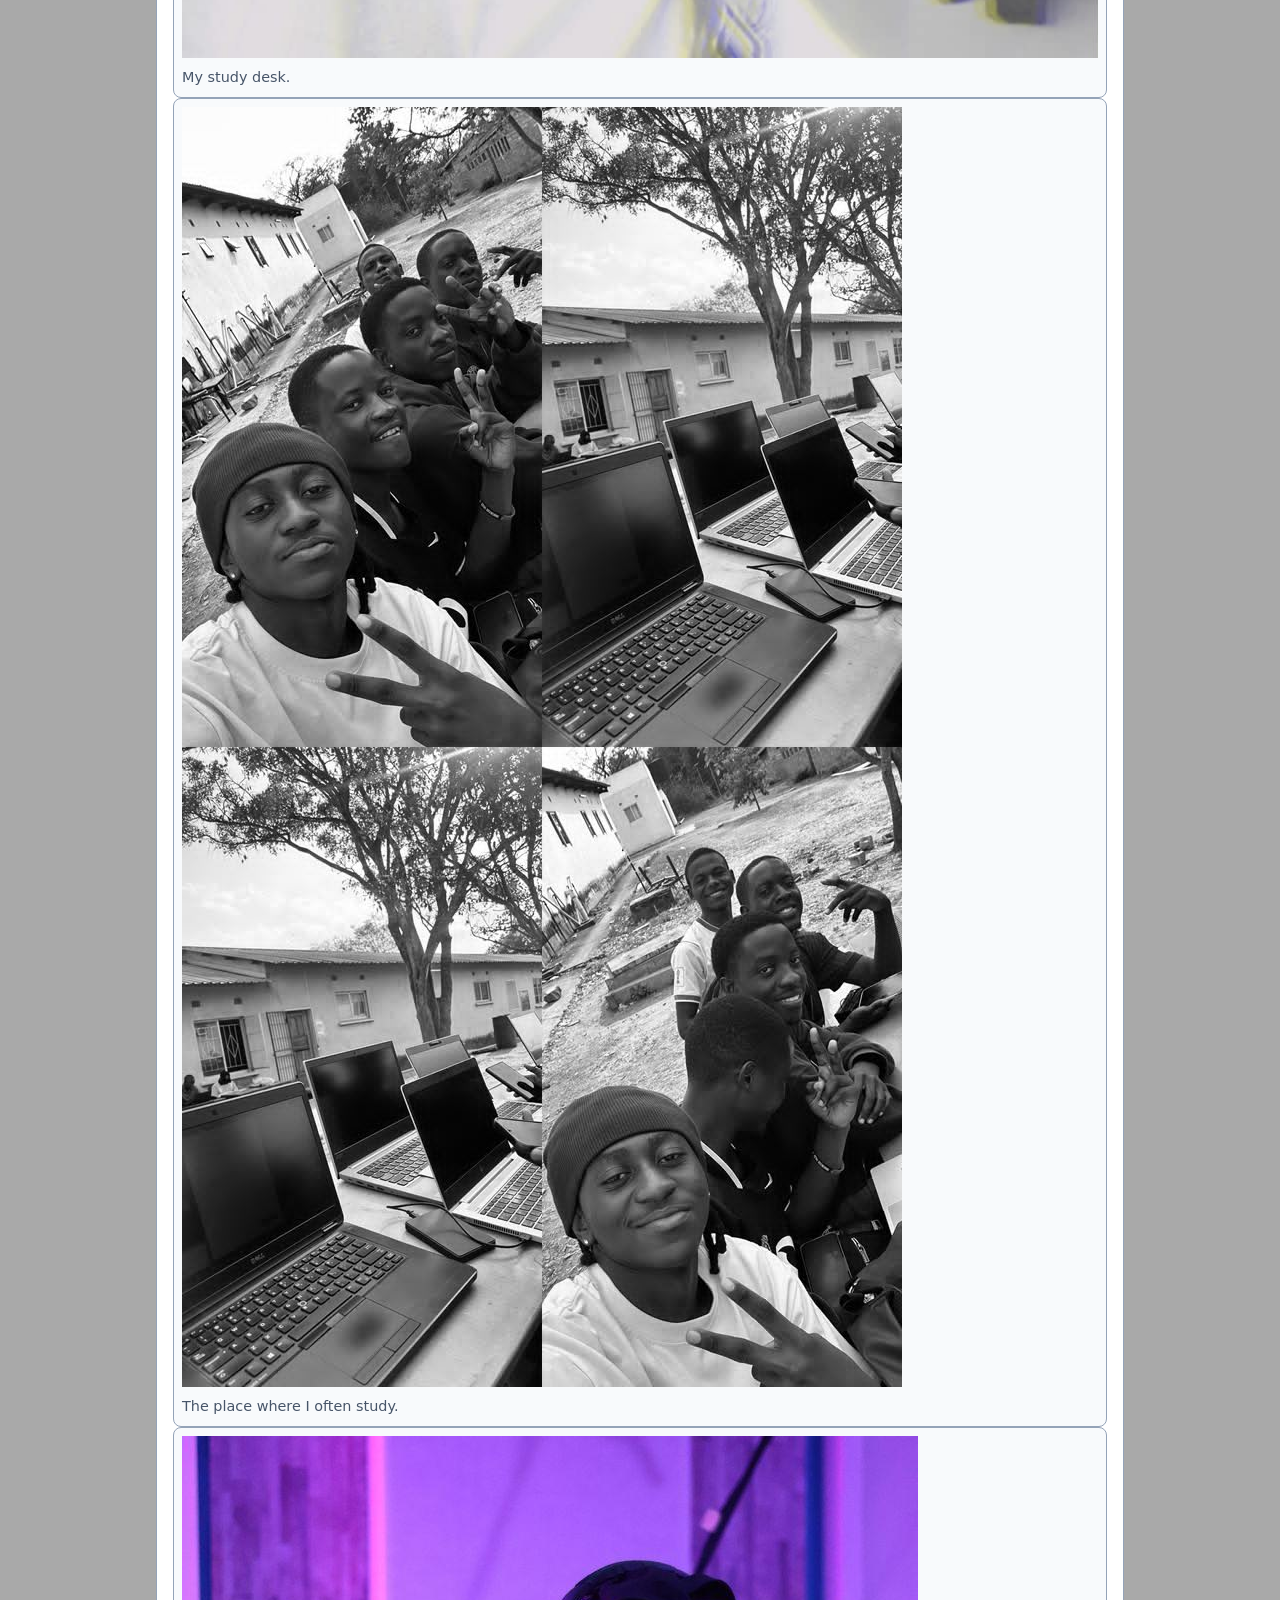
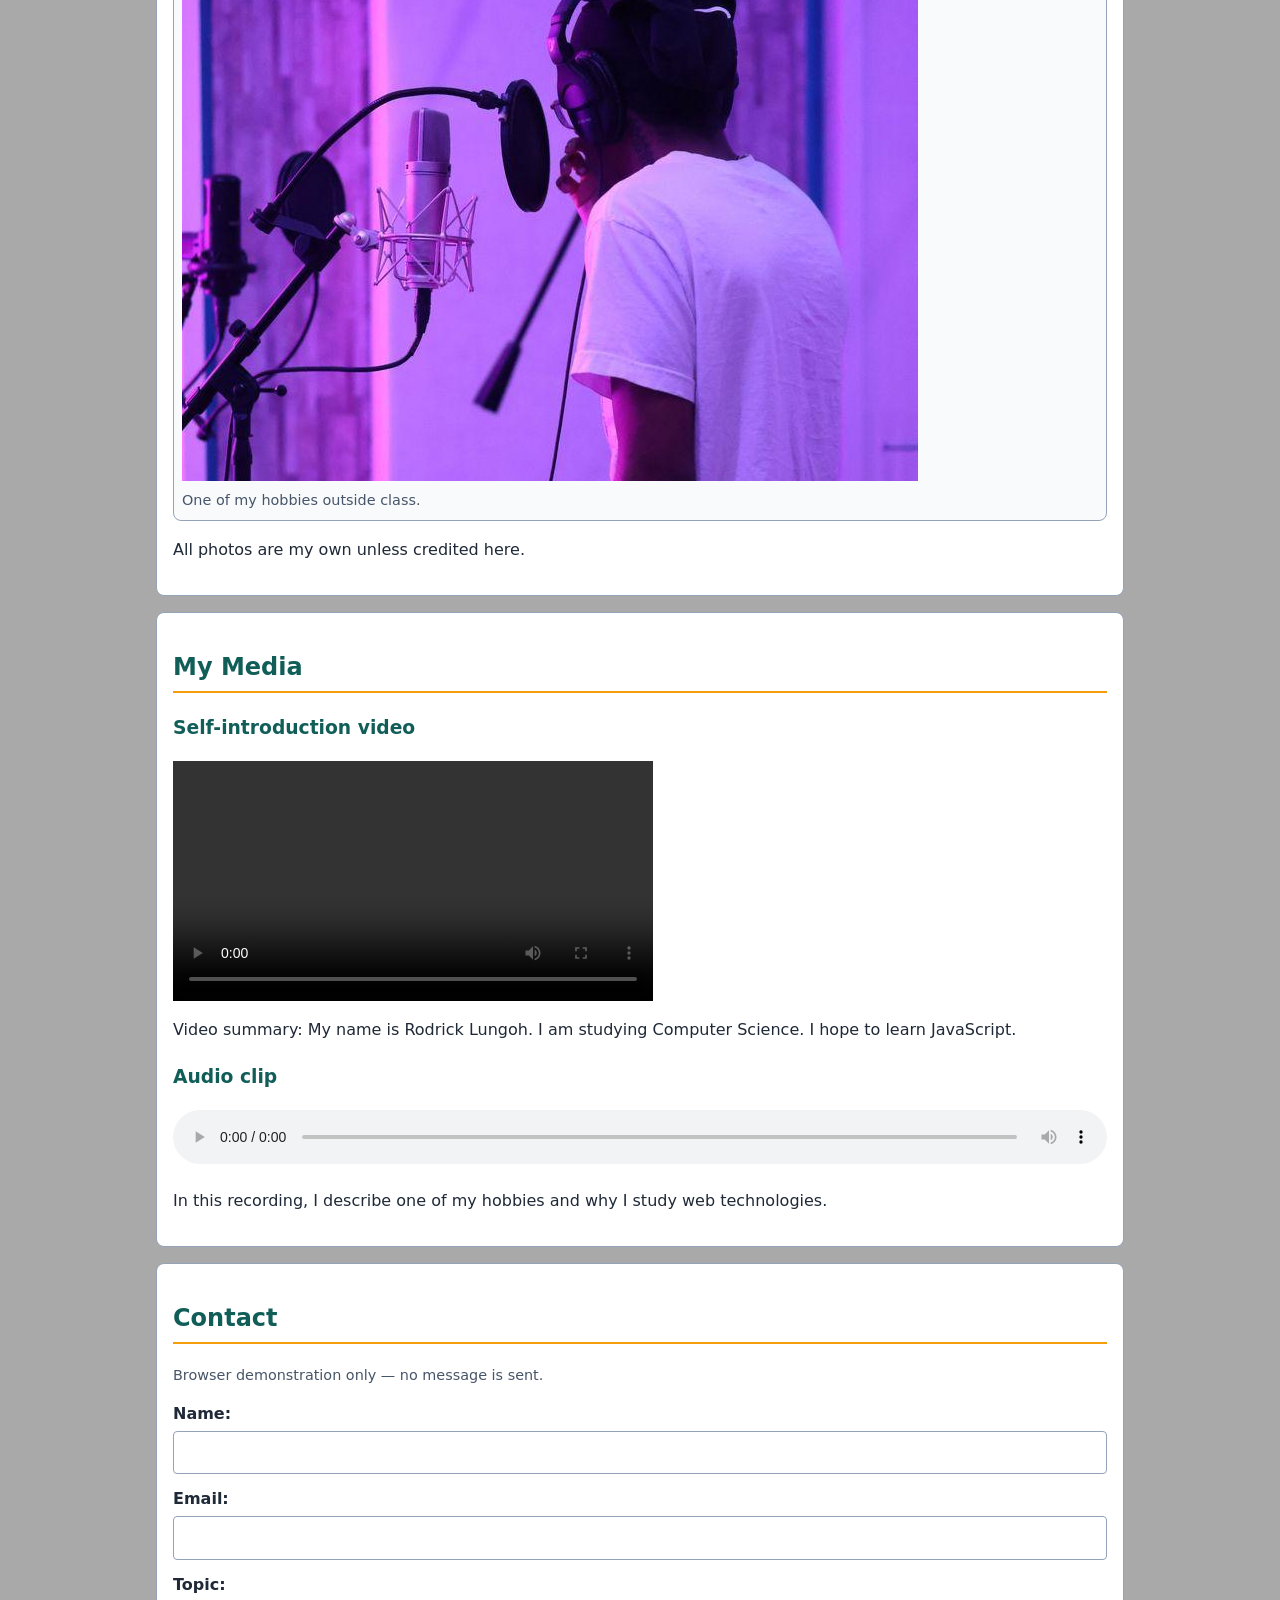
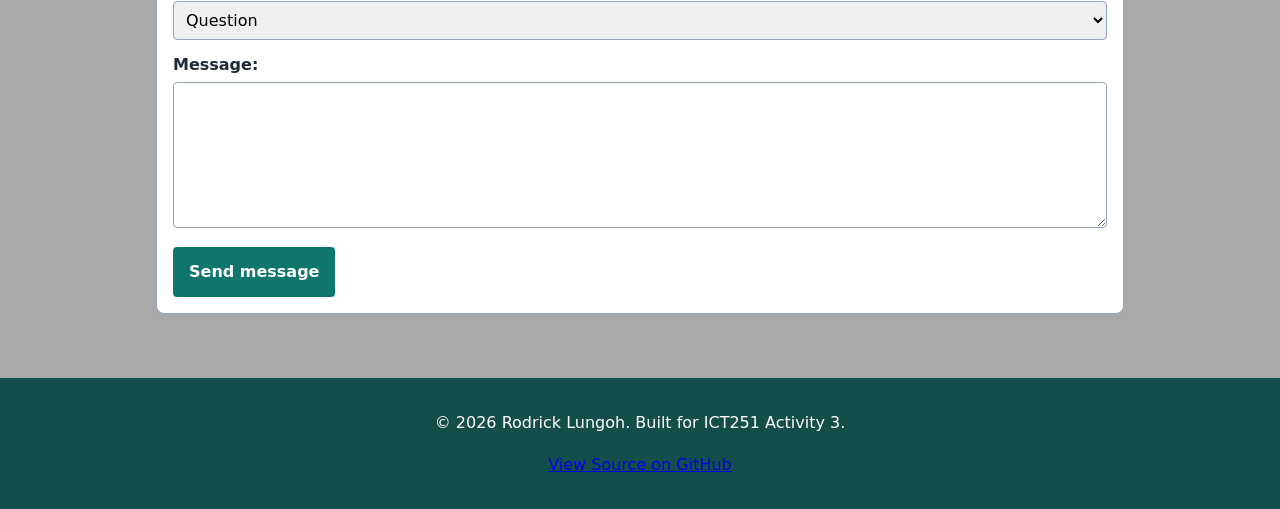
==== commit 7465a00b: "Add files via upload update" ====
--- a/index.html
+++ b/index.html
@@ -22,9 +22,14 @@
         </div>
 
         <nav aria-label="Main navigation" class="main-nav">
-            <button id="navToggle" class="nav-toggle" aria-expanded="false" aria-controls="navMenu">
+            <div class="nav-top">
+                <button id="navToggle" class="nav-toggle" aria-expanded="false" aria-controls="navMenu">
                 ☰ Menu
             </button>
+                <button id="themeToggle" class="theme-toggle" aria-label="Switch to dark theme">
+                Dark
+            </button>
+            </div>
             <div id="navMenu" class="nav-menu">
                 <a href="#about">About Me</a>
                 <a href="#hobbies">My Hobbies</a>
